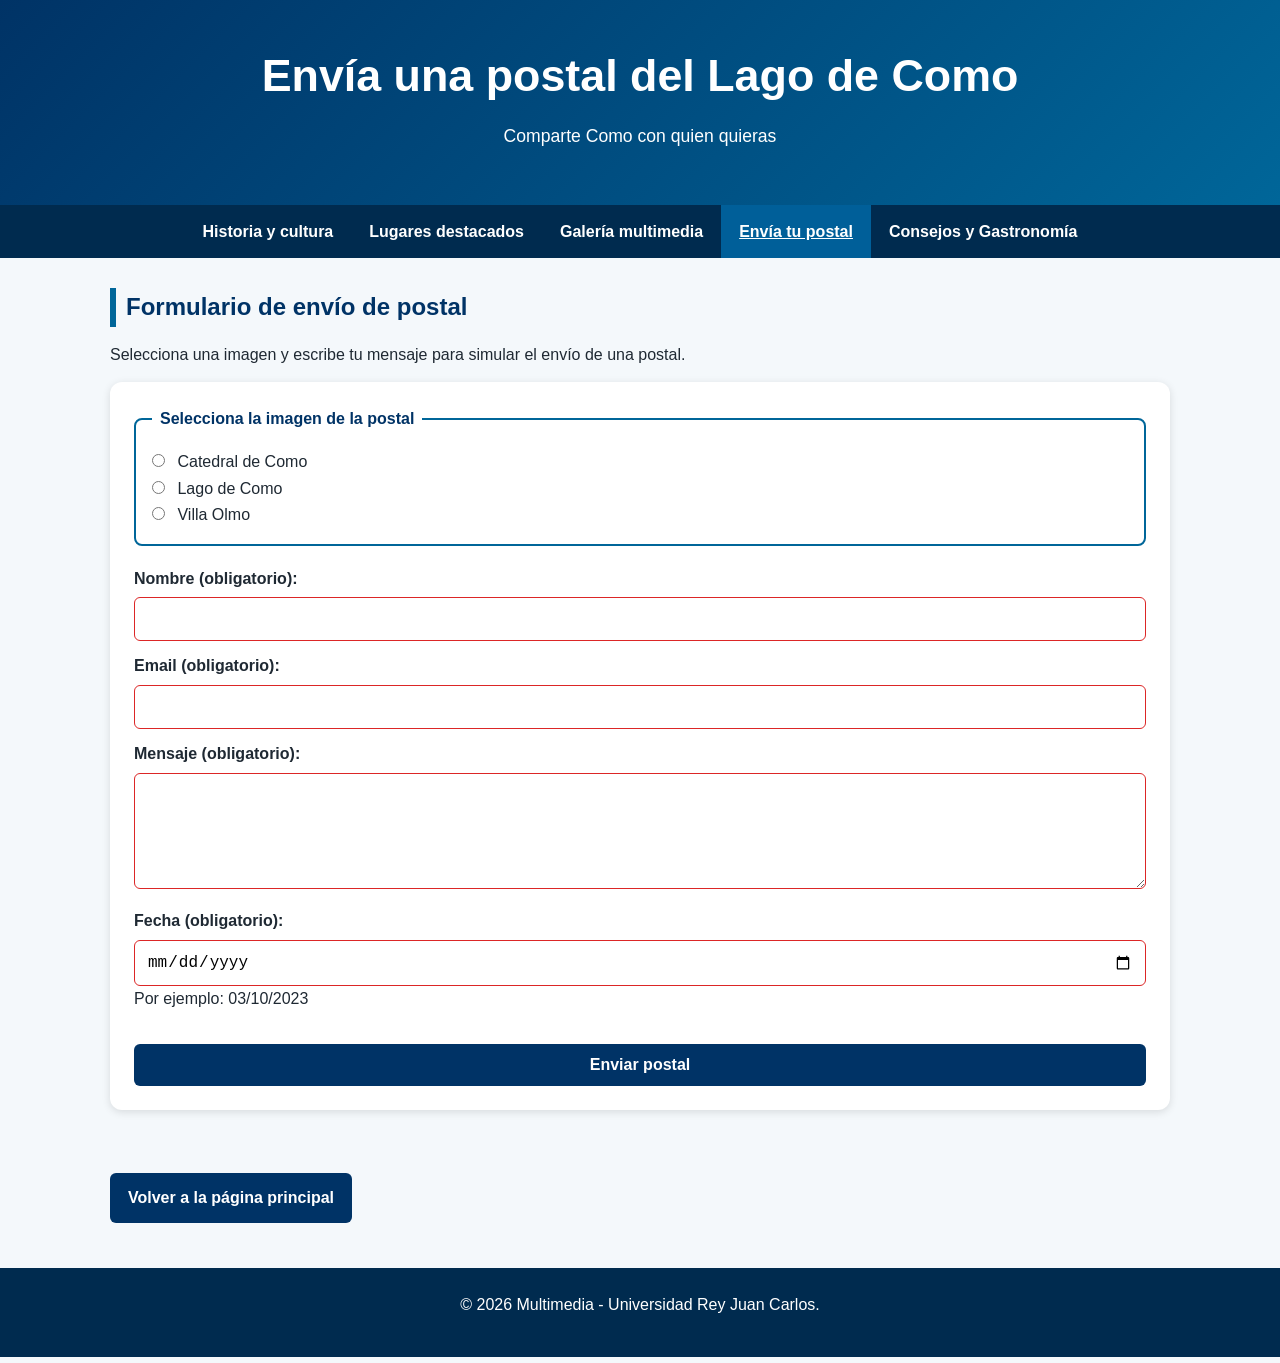
==== postal.html @ 7a15c4c9 "coommt" ====
<!DOCTYPE html>
<html lang="es">

<head>
    <meta charset="UTF-8">
    <meta name="viewport" content="width=device-width, initial-scale=1.0">
    <title>Envía tu postal | Lago de Como</title>
    <link rel="stylesheet" href="css/styles.css">
    <script src="js/script.js"></script>
</head>

<body>

<header>
    <h1>Envía una postal del Lago de Como</h1>
    <p>Comparte Como con quien quieras</p>
</header>

<nav aria-label="Menú principal">
        <ul>
            <li><a href="index.html#historia">Historia y cultura</a></li>
            <li><a href="index.html#lugares">Lugares destacados</a></li>
            <li><a href="index.html#multimedia">Galería multimedia</a></li>
            <li><a href="postal.html" aria-current="page">Envía tu postal</a></li>
            <li><a href="rutas.html">Consejos y Gastronomía</a></li>
        </ul>
    </nav>

<main id="contenido-principal">

<section>
    <h2>Formulario de envío de postal</h2>

    <p>Selecciona una imagen y escribe tu mensaje para simular el envío de una postal.</p>

    <form action="#" method="post" id="postal-form">

        <fieldset>
            <legend>Selecciona la imagen de la postal</legend>

            <div>
                <input type="radio" id="duomo" name="postal" value="duomo" required>
                <label for="duomo">Catedral de Como</label>
            </div>

            <div>
                <input type="radio" id="lago" name="postal" value="lago">
                <label for="lago">Lago de Como</label>
            </div>

            <div>
                <input type="radio" id="villa" name="postal" value="villa">
                <label for="villa">Villa Olmo</label>
            </div>

        </fieldset>

        <div>
            <label for="nombre">Nombre (obligatorio):</label>
            <input type="text" id="nombre" name="nombre" aria-required="true" required autocomplete="name">
        </div>

        <div>
            <label for="email">Email (obligatorio):</label>
            <input type="email" id="email" name="email" aria-required="true" required autocomplete="email">
        </div>

        <div>
            <label for="mensaje">Mensaje (obligatorio):</label>
            <textarea id="mensaje" name="mensaje" rows="5" aria-required="true" required></textarea>
        </div>

        <div>
            <label for="fecha">Fecha (obligatorio):</label>
            <input type="date" id="fecha" aria-describedby="ayuda" name="fecha" aria-required="true" required>
            <p id="ayuda">Por ejemplo: 03/10/2023</p>
        </div>

        <button type="submit" id="enviar-postal">Enviar postal</button>

        <div id="resultado-postal" class="form-message" role="status" aria-live="polite"></div>

    </form>

</section>

<p>
    <a class="button-link" href="index.html">Volver a la página principal</a>
</p>

</main>

<footer>
    <p>&copy; 2026 Multimedia - Universidad Rey Juan Carlos.</p>
</footer>

</body>
</html>
---- css/styles.css ----
* {
    margin: 0;
    padding: 0;
    box-sizing: border-box;
}

body {
    font-family: Arial, Helvetica, sans-serif;
    line-height: 1.6;
    background-color: #f4f8fb;
    color: #1f2933;
}

.skip-link {
    position: absolute;
    top: -50px;
    left: 16px;
    background-color: #000;
    color: #fff;
    padding: 10px 14px;
    z-index: 1000;
    border-radius: 4px;
}

.skip-link:focus {
    top: 16px;
}

header {
    background: linear-gradient(135deg, #003366, #006699);
    color: #fff;
    text-align: center;
    padding: 40px 20px;
}

header h1 {
    font-size: 2.2rem;
    margin-bottom: 10px;
}

header p {
    font-size: 1.1rem;
}

nav {
    background-color: #002b4f;
}

nav ul {
    list-style: none;
    display: flex;
    flex-wrap: wrap;
    justify-content: center;
}

nav li {
    margin: 0;
}

nav a {
    display: block;
    color: #fff;
    text-decoration: none;
    font-weight: bold;
    padding: 14px 18px;
}

nav a:hover,
nav a:focus,
nav a[aria-current="page"] {
    background-color: #005f99;
    text-decoration: underline;
    outline: none;
}

main {
    max-width: 1100px;
    margin: auto;
    padding: 30px 20px;
}

section {
    margin-bottom: 45px;
}

h2 {
    color: #003366;
    margin-bottom: 15px;
    border-left: 6px solid #006699;
    padding-left: 10px;
}

h3 {
    color: #004f7c;
    margin-bottom: 10px;
}

p {
    margin-bottom: 15px;
}

img,
video {
    max-width: 100%;
    height: auto;
    border-radius: 10px;
}

figure {
    margin: 18px 0;
    background-color: #fff;
    padding: 12px;
    border-radius: 10px;
    box-shadow: 0 2px 8px rgba(0, 0, 0, 0.12);
}

figcaption {
    margin-top: 8px;
    font-size: 0.95rem;
    color: #4b5563;
}

article {
    background-color: #fff;
    padding: 18px;
    border-radius: 12px;
    box-shadow: 0 2px 8px rgba(0, 0, 0, 0.12);
}

.multimedia-grid {
    display: grid;
    grid-template-columns: 1fr;
    gap: 24px;
}

.multimedia-panel {
    height: 100%;
}

#lugares {
    display: grid;
    grid-template-columns: 1fr;
    gap: 24px;
}

#lugares h2,
#lugares table {
    grid-column: 1 / -1;
}

a {
    color: #004f7c;
}

a:hover,
a:focus {
    color: #002b4f;
    text-decoration-thickness: 3px;
}

table {
    width: 100%;
    border-collapse: collapse;
    background-color: #fff;
    margin: 20px 0 30px;
    border-radius: 8px;
    overflow: hidden;
}

caption {
    font-weight: bold;
    font-size: 1.1rem;
    padding: 12px;
    color: #003366;
}

th,
td {
    border: 1px solid #cbd5e1;
    padding: 10px;
    text-align: left;
}

thead th {
    background-color: #003366;
    color: #fff;
}

tbody tr:nth-child(even) {
    background-color: #eef6fb;
}

form {
    background-color: #fff;
    padding: 24px;
    border-radius: 12px;
    box-shadow: 0 2px 8px rgba(0, 0, 0, 0.12);
}

fieldset {
    border: 2px solid #006699;
    border-radius: 8px;
    padding: 16px;
    margin-bottom: 20px;
}

legend {
    font-weight: bold;
    color: #003366;
    padding: 0 8px;
}

label {
    display: block;
    margin-top: 12px;
    font-weight: bold;
}

input,
textarea,
button {
    width: 100%;
    padding: 12px;
    margin-top: 6px;
    font-size: 1rem;
    border-radius: 6px;
    border: 1px solid #9ca3af;
}

input:required:invalid,
textarea:required:invalid {
    border-color: #dc2626;
}

input:required:invalid:focus,
textarea:required:invalid:focus {
    outline: 3px solid #fecaca;
}

input:required:valid,
textarea:required:valid {
    border-color: #16a34a;
}

input[type="radio"] {
    width: auto;
    margin-right: 8px;
}

fieldset div label {
    display: inline;
    font-weight: normal;
}

button,
.button-link {
    display: inline-block;
    background-color: #003366;
    color: #fff;
    border: none;
    margin-top: 18px;
    padding: 12px 18px;
    border-radius: 6px;
    cursor: pointer;
    text-decoration: none;
    font-weight: bold;
}

button:hover,
button:focus,
.button-link:hover,
.button-link:focus {
    background-color: #005f99;
    outline: 3px solid #111;
}

button:disabled {
    background-color: #64748b;
    cursor: wait;
}

.form-message {
    margin-top: 16px;
    padding: 12px;
    border-radius: 6px;
    font-weight: bold;
}

.form-message:empty {
    display: none;
}

.form-message.info {
    background-color: #e0f2fe;
    color: #0c4a6e;
    border: 1px solid #38bdf8;
}

.form-message.success {
    background-color: #dcfce7;
    color: #14532d;
    border: 1px solid #22c55e;
}

.form-message.error {
    background-color: #fee2e2;
    color: #7f1d1d;
    border: 1px solid #ef4444;
}

.cards-list {
    list-style: none;
    display: grid;
    grid-template-columns: 1fr;
    gap: 20px;
}

.cards-list li,
.timeline li {
    background-color: #fff;
    padding: 18px;
    border-left: 6px solid #006699;
    border-radius: 8px;
    margin-bottom: 12px;
    box-shadow: 0 2px 8px rgba(0, 0, 0, 0.10);
}

.timeline {
    padding-left: 20px;
}

audio {
    width: 100%;
    margin: 10px 0 20px;
}

footer {
    background-color: #002b4f;
    color: #fff;
    text-align: center;
    padding: 24px 20px;
}

footer img {
    max-width: 140px;
    margin-top: 10px;
    background-color: #fff;
    padding: 6px;
}

@media (min-width: 768px) {
    #lugares {
        grid-template-columns: repeat(2, 1fr);
    }

    .cards-list {
        grid-template-columns: repeat(3, 1fr);
    }

    .multimedia-grid {
        grid-template-columns: repeat(2, 1fr);
        align-items: start;
    }

    header h1 {
        font-size: 2.8rem;
    }
}
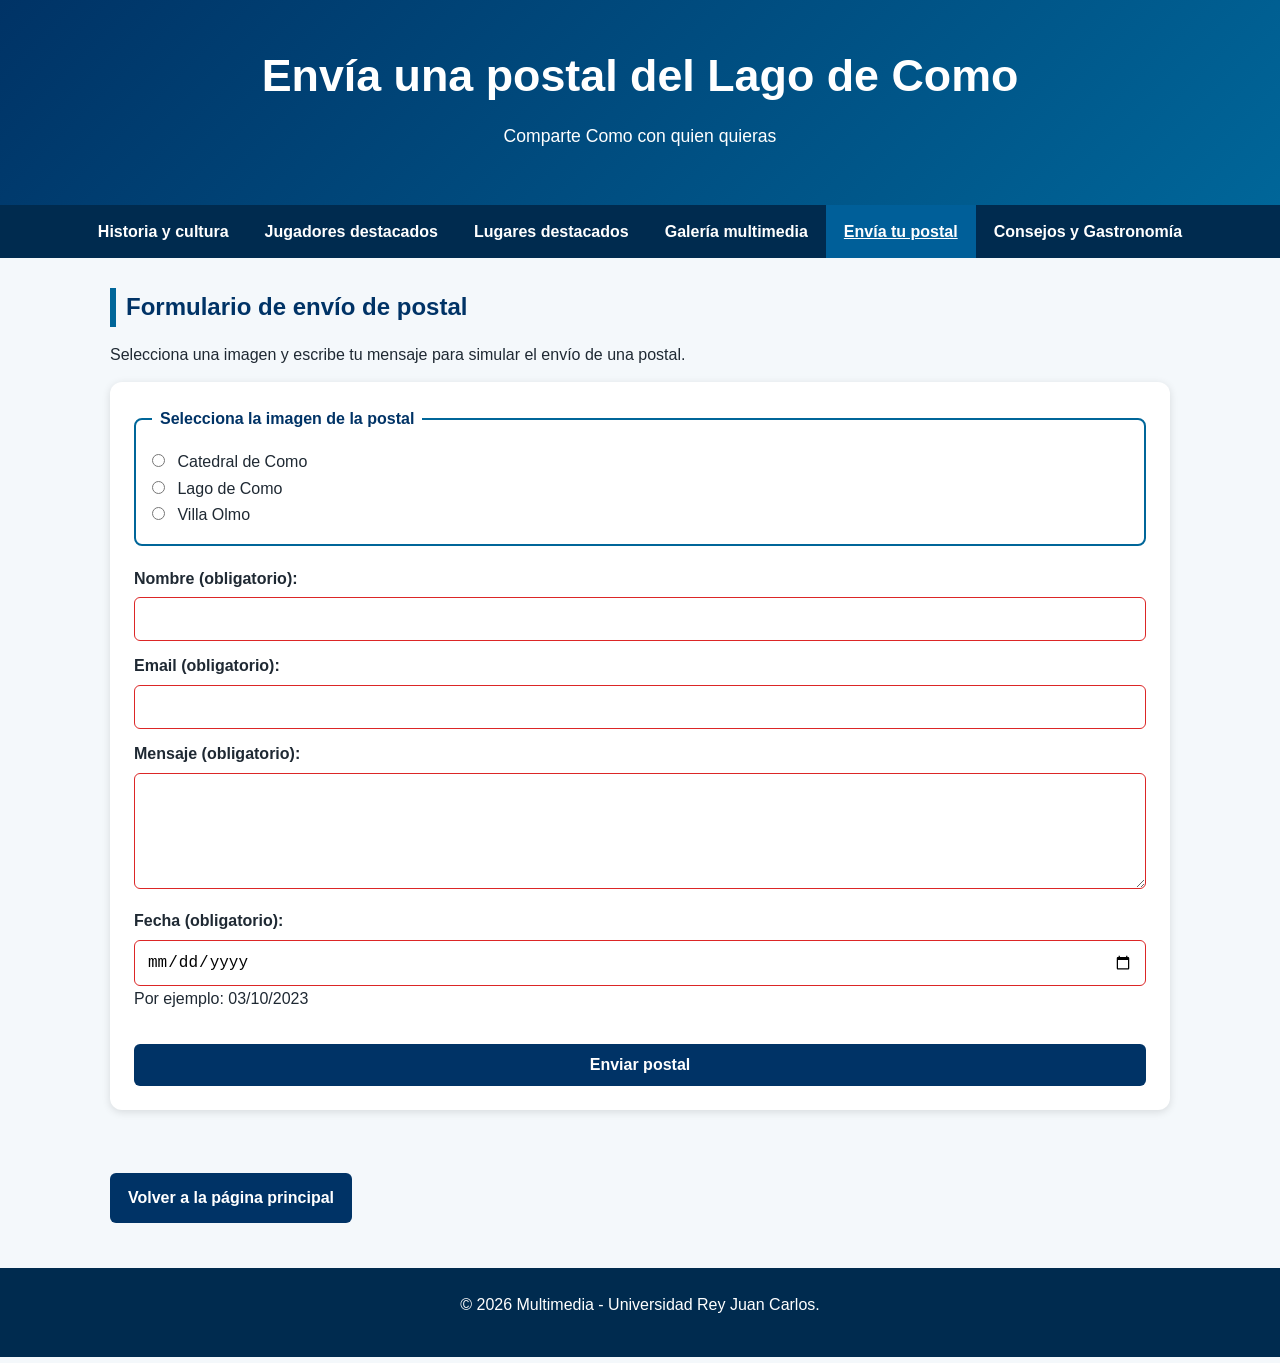
==== commit d87d74f0: "cha" ====
--- a/postal.html
+++ b/postal.html
@@ -11,6 +11,8 @@
 
 <body>
 
+<a class="skip-link" href="#contenido-principal">Saltar al contenido principal</a>
+
 <header>
     <h1>Envía una postal del Lago de Como</h1>
     <p>Comparte Como con quien quieras</p>
@@ -19,6 +21,7 @@
 <nav aria-label="Menú principal">
         <ul>
             <li><a href="index.html#historia">Historia y cultura</a></li>
+            <li><a href="index.html#jugadores">Jugadores destacados</a></li>
             <li><a href="index.html#lugares">Lugares destacados</a></li>
             <li><a href="index.html#multimedia">Galería multimedia</a></li>
             <li><a href="postal.html" aria-current="page">Envía tu postal</a></li>
--- a/css/styles.css
+++ b/css/styles.css
@@ -143,8 +143,7 @@
     gap: 24px;
 }
 
-#lugares h2,
-#lugares table {
+#lugares h2 {
     grid-column: 1 / -1;
 }
 
@@ -325,6 +324,13 @@
     box-shadow: 0 2px 8px rgba(0, 0, 0, 0.10);
 }
 
+.cards-list li article {
+    background: none;
+    padding: 0;
+    border-radius: 0;
+    box-shadow: none;
+}
+
 .timeline {
     padding-left: 20px;
 }
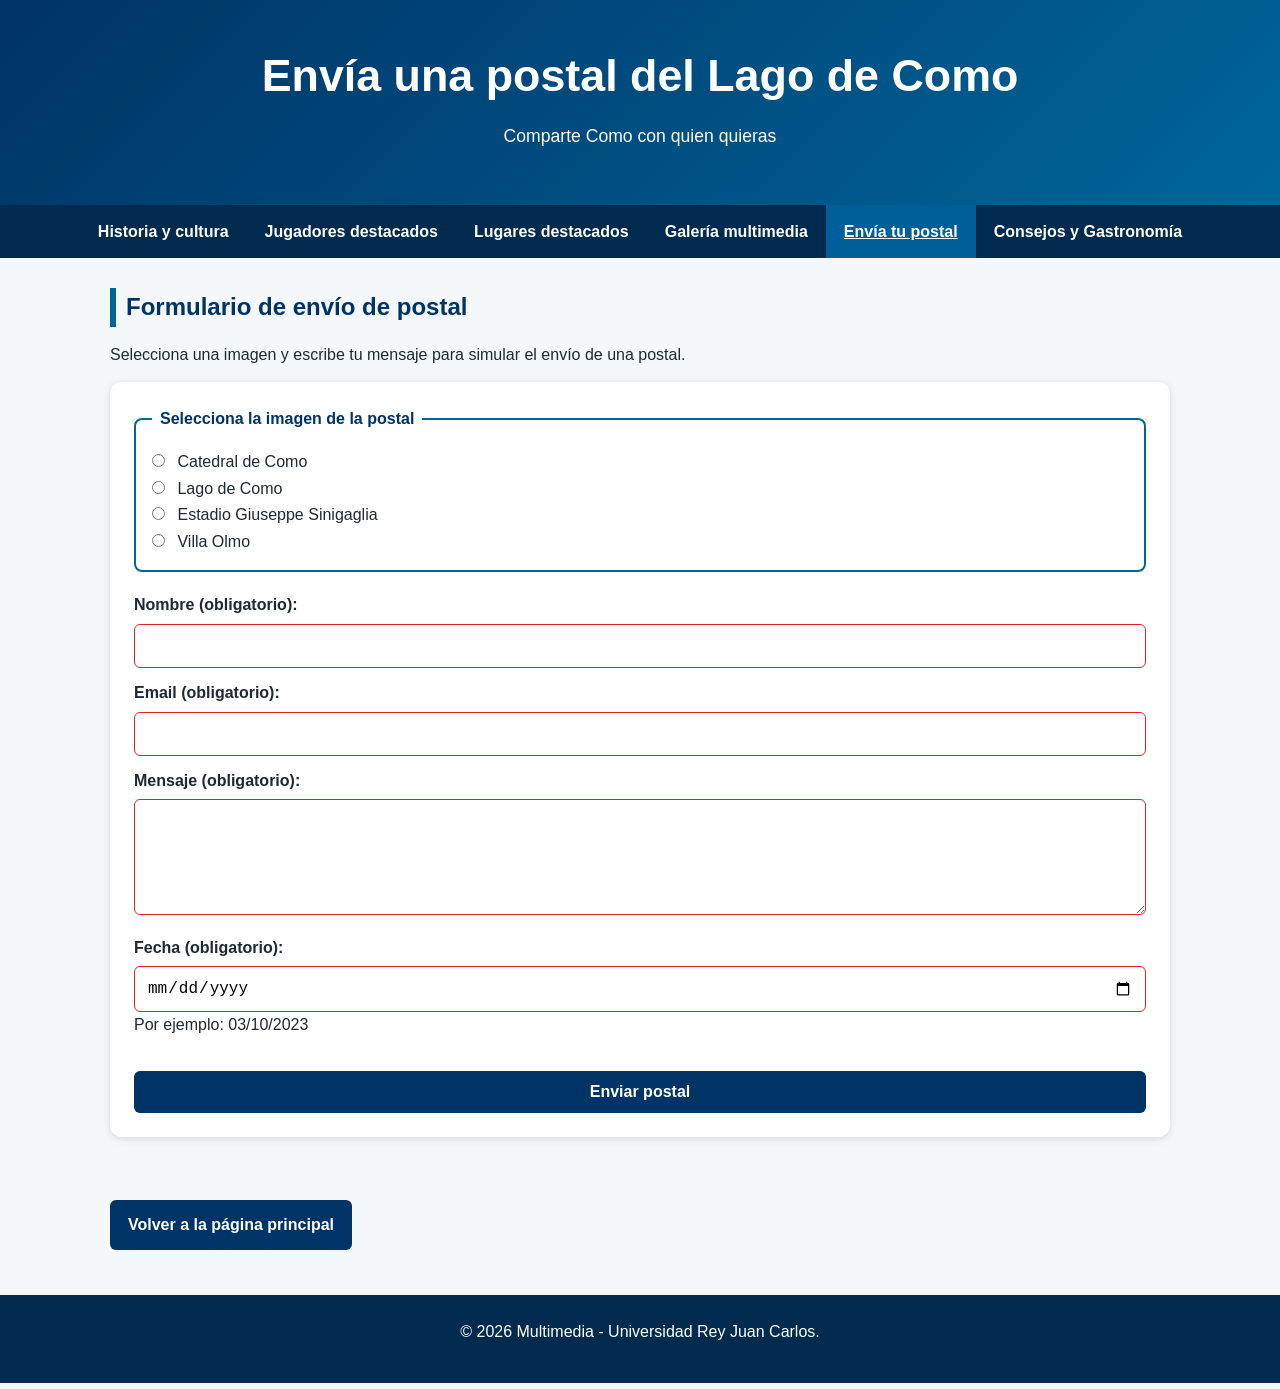
==== commit a2a56843: "ada" ====
--- a/postal.html
+++ b/postal.html
@@ -52,11 +52,21 @@
             </div>
 
             <div>
+                <input type="radio" id="estadio" name="postal" value="estadio">
+                <label for="estadio">Estadio Giuseppe Sinigaglia</label>
+            </div>
+
+            <div>
                 <input type="radio" id="villa" name="postal" value="villa">
                 <label for="villa">Villa Olmo</label>
             </div>
 
         </fieldset>
+
+        <figure id="vista-previa-postal" class="postal-preview" hidden>
+            <img id="imagen-postal" src="" alt="">
+            <figcaption id="texto-postal"></figcaption>
+        </figure>
 
         <div>
             <label for="nombre">Nombre (obligatorio):</label>
--- a/css/styles.css
+++ b/css/styles.css
@@ -307,6 +307,16 @@
     border: 1px solid #ef4444;
 }
 
+.postal-preview {
+    margin-top: 18px;
+}
+
+.postal-preview img {
+    width: 100%;
+    max-height: 280px;
+    object-fit: contain;
+}
+
 .cards-list {
     list-style: none;
     display: grid;
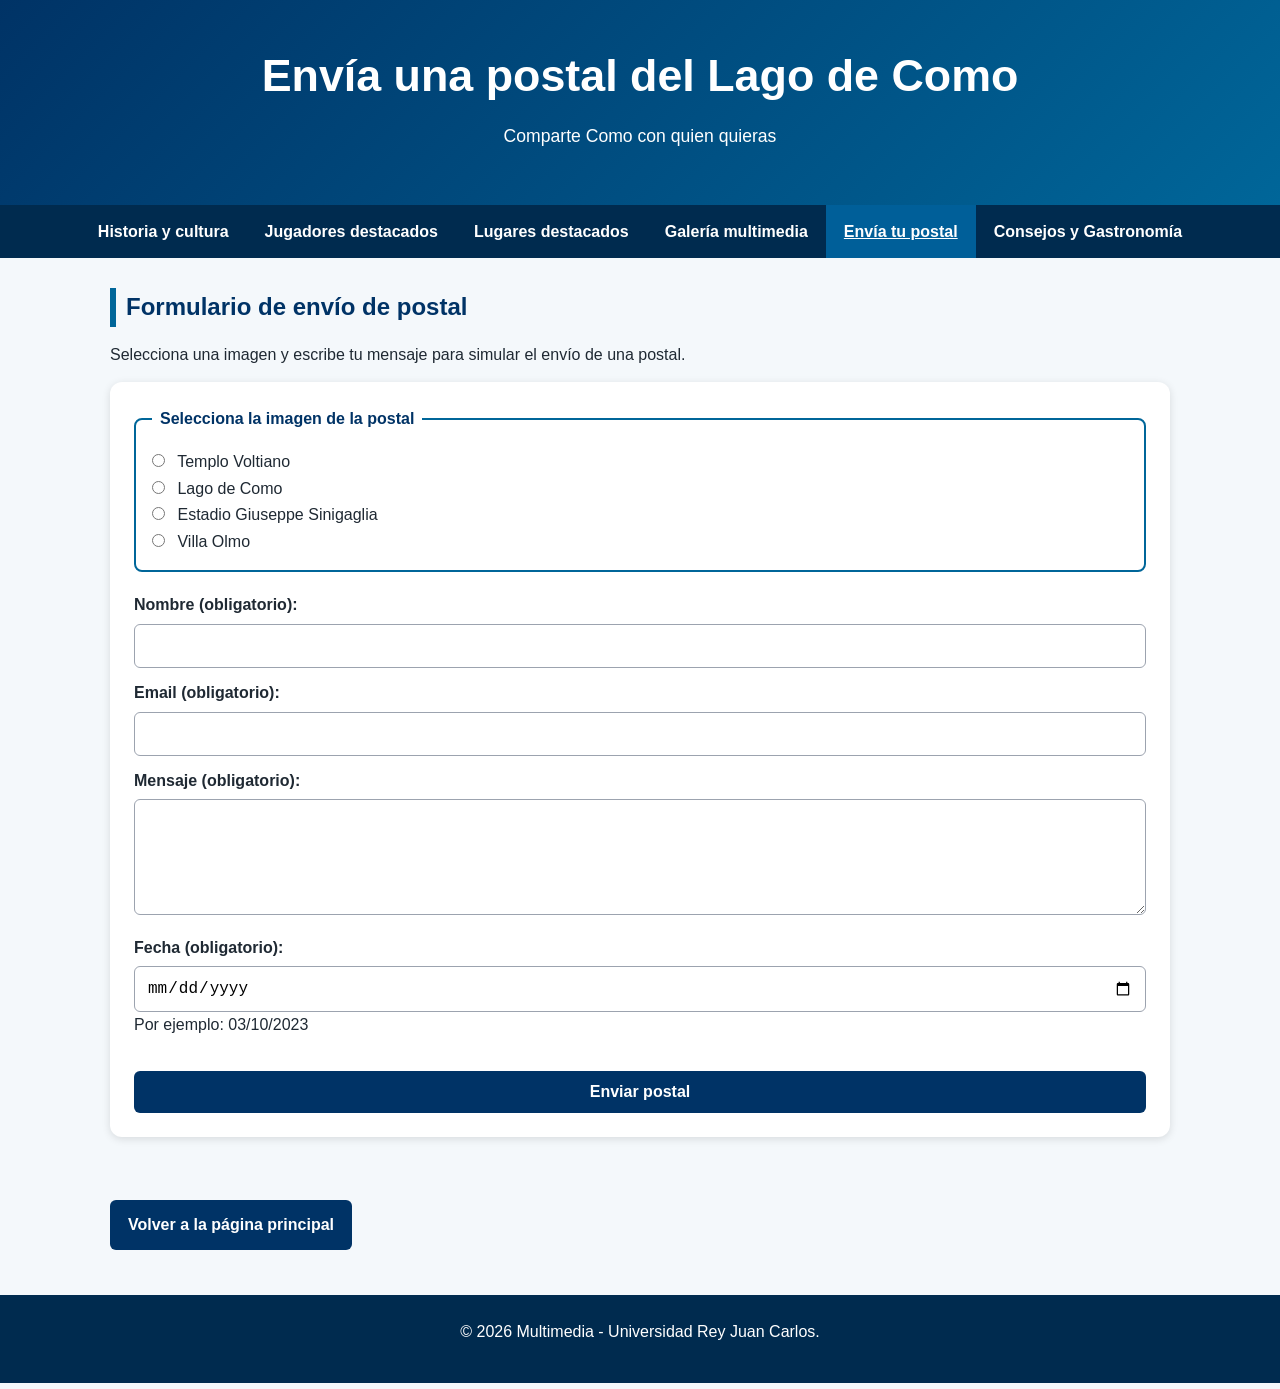
==== commit a71b43ae: "sd" ====
--- a/postal.html
+++ b/postal.html
@@ -43,7 +43,7 @@
 
             <div>
                 <input type="radio" id="duomo" name="postal" value="duomo" required>
-                <label for="duomo">Catedral de Como</label>
+                <label for="duomo">Templo Voltiano</label>
             </div>
 
             <div>
--- a/css/styles.css
+++ b/css/styles.css
@@ -159,11 +159,22 @@
 
 table {
     width: 100%;
+    min-width: 680px;
     border-collapse: collapse;
     background-color: #fff;
     margin: 20px 0 30px;
     border-radius: 8px;
     overflow: hidden;
+}
+
+.table-container {
+    max-width: 100%;
+    overflow-x: auto;
+}
+
+.table-container:focus {
+    outline: 3px solid #111;
+    outline-offset: 3px;
 }
 
 caption {
@@ -226,18 +237,18 @@
     border: 1px solid #9ca3af;
 }
 
-input:required:invalid,
-textarea:required:invalid {
+form.form-validado input:required:invalid,
+form.form-validado textarea:required:invalid {
     border-color: #dc2626;
 }
 
-input:required:invalid:focus,
-textarea:required:invalid:focus {
+form.form-validado input:required:invalid:focus,
+form.form-validado textarea:required:invalid:focus {
     outline: 3px solid #fecaca;
 }
 
-input:required:valid,
-textarea:required:valid {
+form.form-validado input:required:valid,
+form.form-validado textarea:required:valid {
     border-color: #16a34a;
 }
 
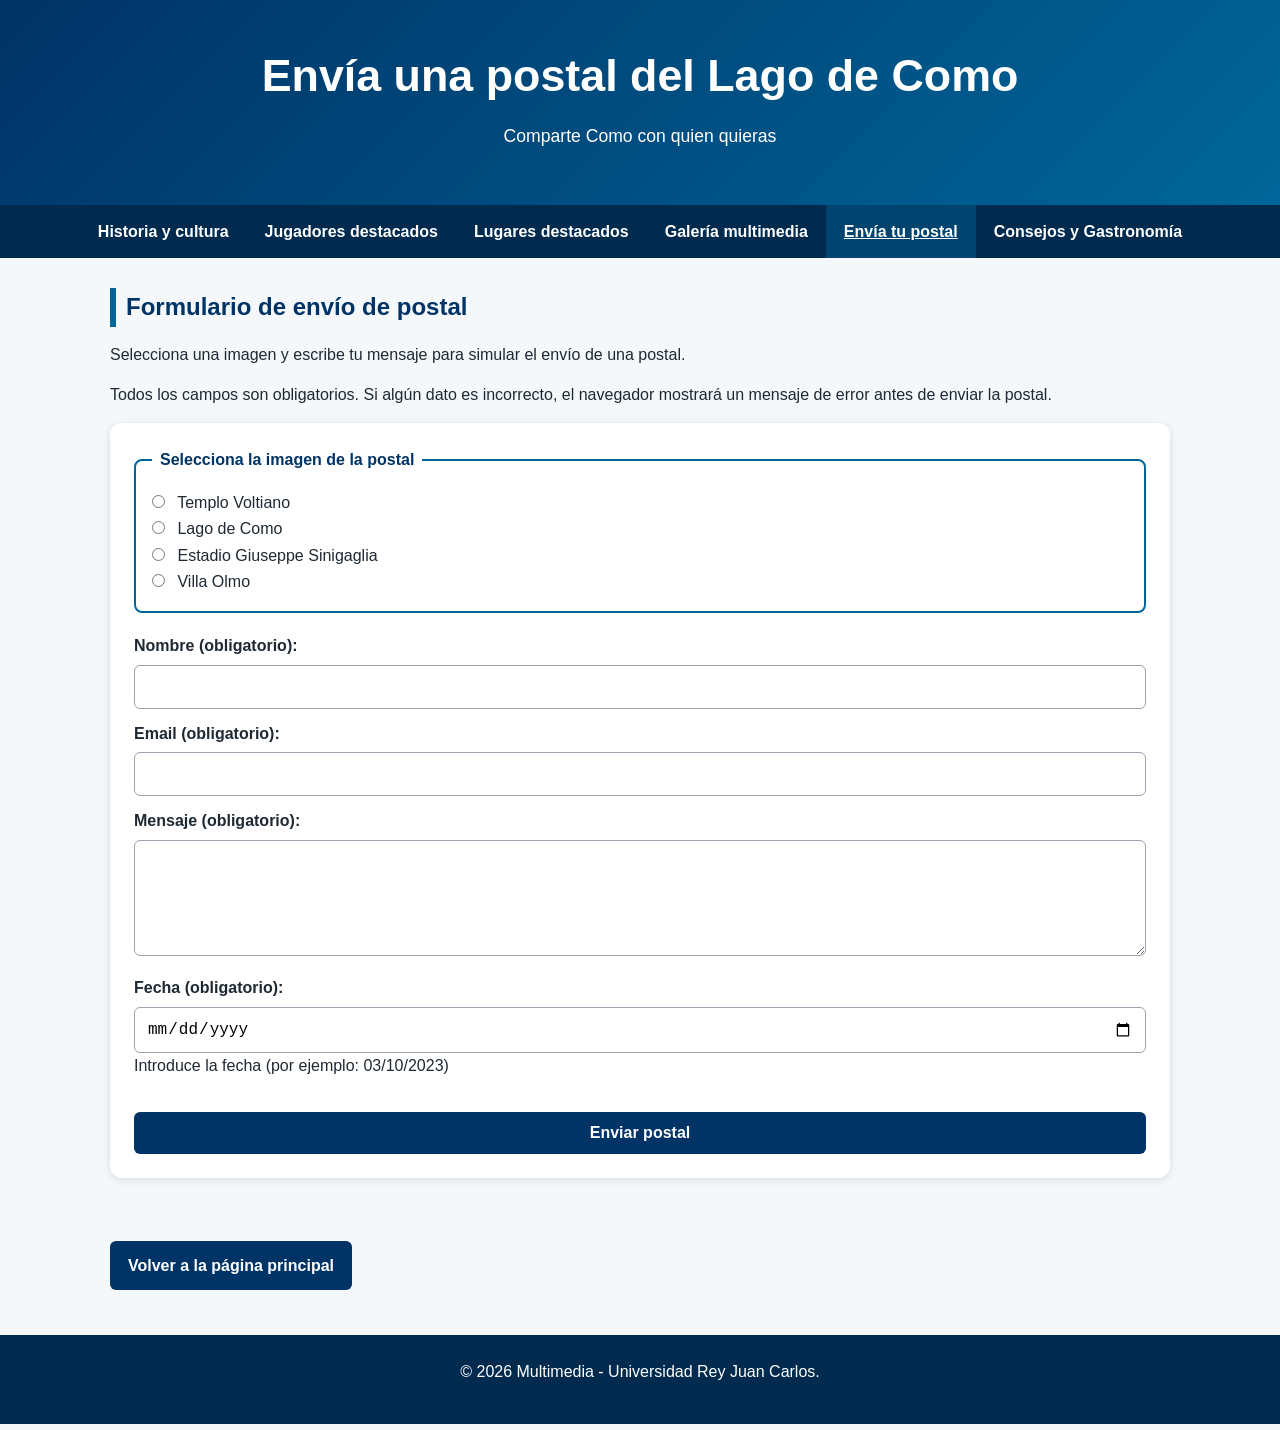
==== commit 6db92dc0: "a" ====
--- a/postal.html
+++ b/postal.html
@@ -11,14 +11,14 @@
 
 <body>
 
-<a class="skip-link" href="#contenido-principal">Saltar al contenido principal</a>
+    <a class="skip-link" href="#contenido-principal">Saltar al contenido principal</a>
 
-<header>
-    <h1>Envía una postal del Lago de Como</h1>
-    <p>Comparte Como con quien quieras</p>
-</header>
+    <header>
+        <h1>Envía una postal del Lago de Como</h1>
+        <p>Comparte Como con quien quieras</p>
+    </header>
 
-<nav aria-label="Menú principal">
+    <nav aria-label="Menú principal">
         <ul>
             <li><a href="index.html#historia">Historia y cultura</a></li>
             <li><a href="index.html#jugadores">Jugadores destacados</a></li>
@@ -29,83 +29,89 @@
         </ul>
     </nav>
 
-<main id="contenido-principal">
+    <main id="contenido-principal">
 
-<section>
-    <h2>Formulario de envío de postal</h2>
+        <section>
+            <h2>Formulario de envío de postal</h2>
 
-    <p>Selecciona una imagen y escribe tu mensaje para simular el envío de una postal.</p>
+            <p>Selecciona una imagen y escribe tu mensaje para simular el envío de una postal.</p>
 
-    <form action="#" method="post" id="postal-form">
+            <p id="instrucciones-formulario">
+                Todos los campos son obligatorios. Si algún dato es incorrecto, el navegador mostrará un mensaje de
+                error antes de enviar la postal.
+            </p>
 
-        <fieldset>
-            <legend>Selecciona la imagen de la postal</legend>
+            <form action="#" method="post" id="postal-form" aria-describedby="instrucciones-formulario">
 
-            <div>
-                <input type="radio" id="duomo" name="postal" value="duomo" required>
-                <label for="duomo">Templo Voltiano</label>
-            </div>
+                <fieldset>
+                    <legend>Selecciona la imagen de la postal</legend>
 
-            <div>
-                <input type="radio" id="lago" name="postal" value="lago">
-                <label for="lago">Lago de Como</label>
-            </div>
+                    <div>
+                        <input type="radio" id="templo" name="postal" value="templo" required>
+                        <label for="templo">Templo Voltiano</label>
+                    </div>
 
-            <div>
-                <input type="radio" id="estadio" name="postal" value="estadio">
-                <label for="estadio">Estadio Giuseppe Sinigaglia</label>
-            </div>
+                    <div>
+                        <input type="radio" id="lago" name="postal" value="lago">
+                        <label for="lago">Lago de Como</label>
+                    </div>
 
-            <div>
-                <input type="radio" id="villa" name="postal" value="villa">
-                <label for="villa">Villa Olmo</label>
-            </div>
+                    <div>
+                        <input type="radio" id="estadio" name="postal" value="estadio">
+                        <label for="estadio">Estadio Giuseppe Sinigaglia</label>
+                    </div>
 
-        </fieldset>
+                    <div>
+                        <input type="radio" id="villa" name="postal" value="villa">
+                        <label for="villa">Villa Olmo</label>
+                    </div>
 
-        <figure id="vista-previa-postal" class="postal-preview" hidden>
-            <img id="imagen-postal" src="" alt="">
-            <figcaption id="texto-postal"></figcaption>
-        </figure>
+                </fieldset>
 
-        <div>
-            <label for="nombre">Nombre (obligatorio):</label>
-            <input type="text" id="nombre" name="nombre" aria-required="true" required autocomplete="name">
-        </div>
+                <figure id="vista-previa-postal" class="postal-preview" hidden>
+                    <img id="imagen-postal" src="img/lago_di_como.jpg" alt="Imagen previa de la postal" hidden>
+                    <figcaption id="texto-postal"></figcaption>
+                </figure>
 
-        <div>
-            <label for="email">Email (obligatorio):</label>
-            <input type="email" id="email" name="email" aria-required="true" required autocomplete="email">
-        </div>
+                <div>
+                    <label for="nombre">Nombre (obligatorio):</label>
+                    <input type="text" id="nombre" name="nombre" required autocomplete="name">
+                </div>
 
-        <div>
-            <label for="mensaje">Mensaje (obligatorio):</label>
-            <textarea id="mensaje" name="mensaje" rows="5" aria-required="true" required></textarea>
-        </div>
+                <div>
+                    <label for="email">Email (obligatorio):</label>
+                    <input type="email" id="email" name="email" required autocomplete="email">
+                </div>
 
-        <div>
-            <label for="fecha">Fecha (obligatorio):</label>
-            <input type="date" id="fecha" aria-describedby="ayuda" name="fecha" aria-required="true" required>
-            <p id="ayuda">Por ejemplo: 03/10/2023</p>
-        </div>
+                <div>
+                    <label for="mensaje">Mensaje (obligatorio):</label>
+                    <textarea id="mensaje" name="mensaje" rows="5" required></textarea>
+                </div>
 
-        <button type="submit" id="enviar-postal">Enviar postal</button>
+                <div>
+                    <label for="fecha">Fecha (obligatorio):</label>
+                    <input type="date" id="fecha" aria-describedby="ayuda" name="fecha" required>
+                    <p id="ayuda">Introduce la fecha (por ejemplo: 03/10/2023)</p>
+                </div>
 
-        <div id="resultado-postal" class="form-message" role="status" aria-live="polite"></div>
+                <button type="submit" id="enviar-postal">Enviar postal</button>
 
-    </form>
+                <div id="resultado-postal" class="form-message" role="status" aria-live="polite"></div>
 
-</section>
+            </form>
 
-<p>
-    <a class="button-link" href="index.html">Volver a la página principal</a>
-</p>
+        </section>
 
-</main>
+        <p>
+            <a class="button-link" href="index.html">Volver a la página principal</a>
+        </p>
 
-<footer>
-    <p>&copy; 2026 Multimedia - Universidad Rey Juan Carlos.</p>
-</footer>
+    </main>
+
+    <footer>
+        <p>&copy; 2026 Multimedia - Universidad Rey Juan Carlos.</p>
+    </footer>
 
 </body>
-</html>
+
+</html>
--- a/css/styles.css
+++ b/css/styles.css
@@ -68,7 +68,7 @@
 nav a:hover,
 nav a:focus,
 nav a[aria-current="page"] {
-    background-color: #005f99;
+    background-color: #00446f;
     text-decoration: underline;
     outline: none;
 }
